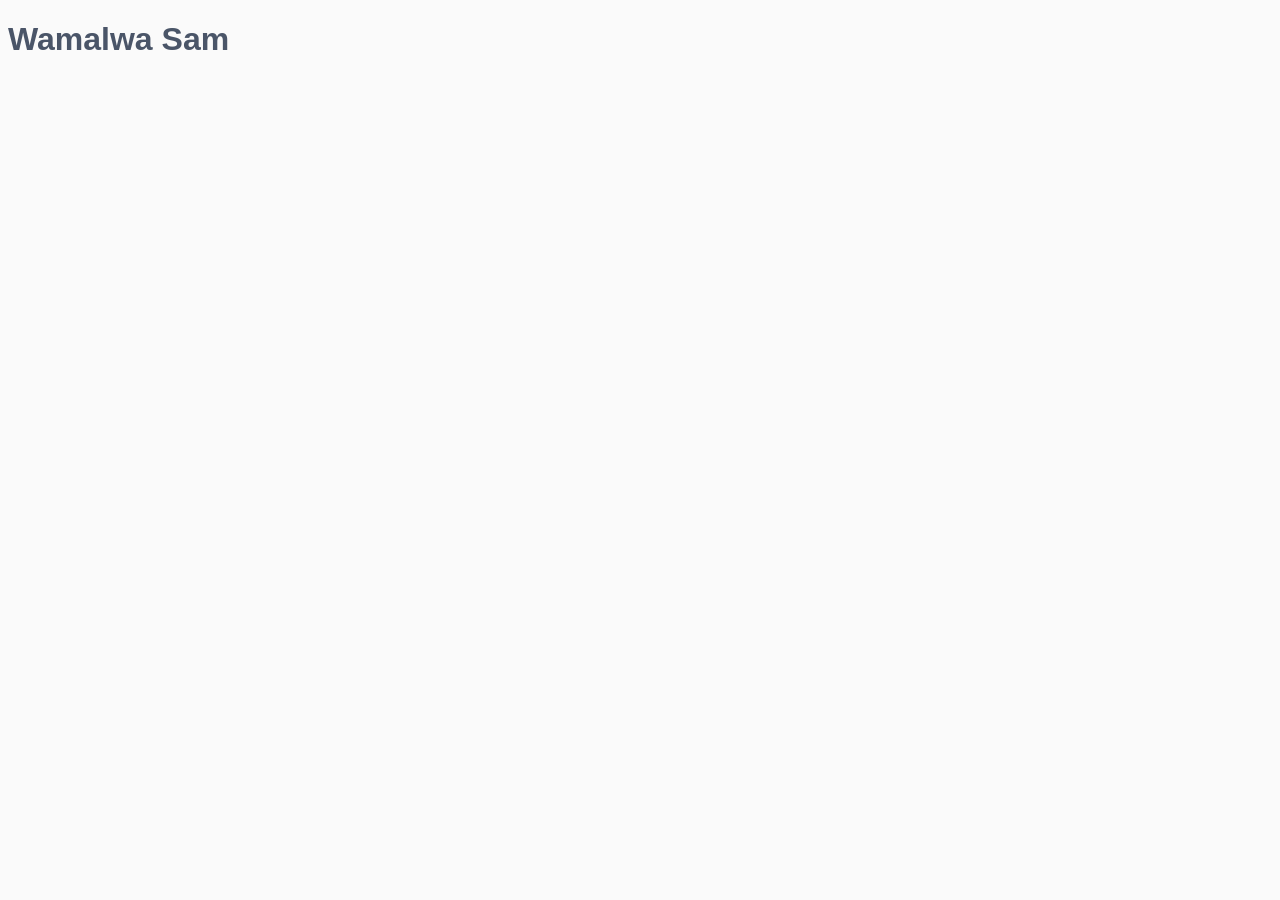
==== index.html @ 2c614f10 "Add initial HTML structure for Wamalwa Sam" ====
<!DOCTYPE html>
<html>
<head><title>Wamalwa Sam</title></head>
<body style="font-family: sans-serif; background:#FAFAFA; color:#1A1A1A;">
  <h1 style="color:#4A5568;">Wamalwa Sam</h1>
</body>
</html>
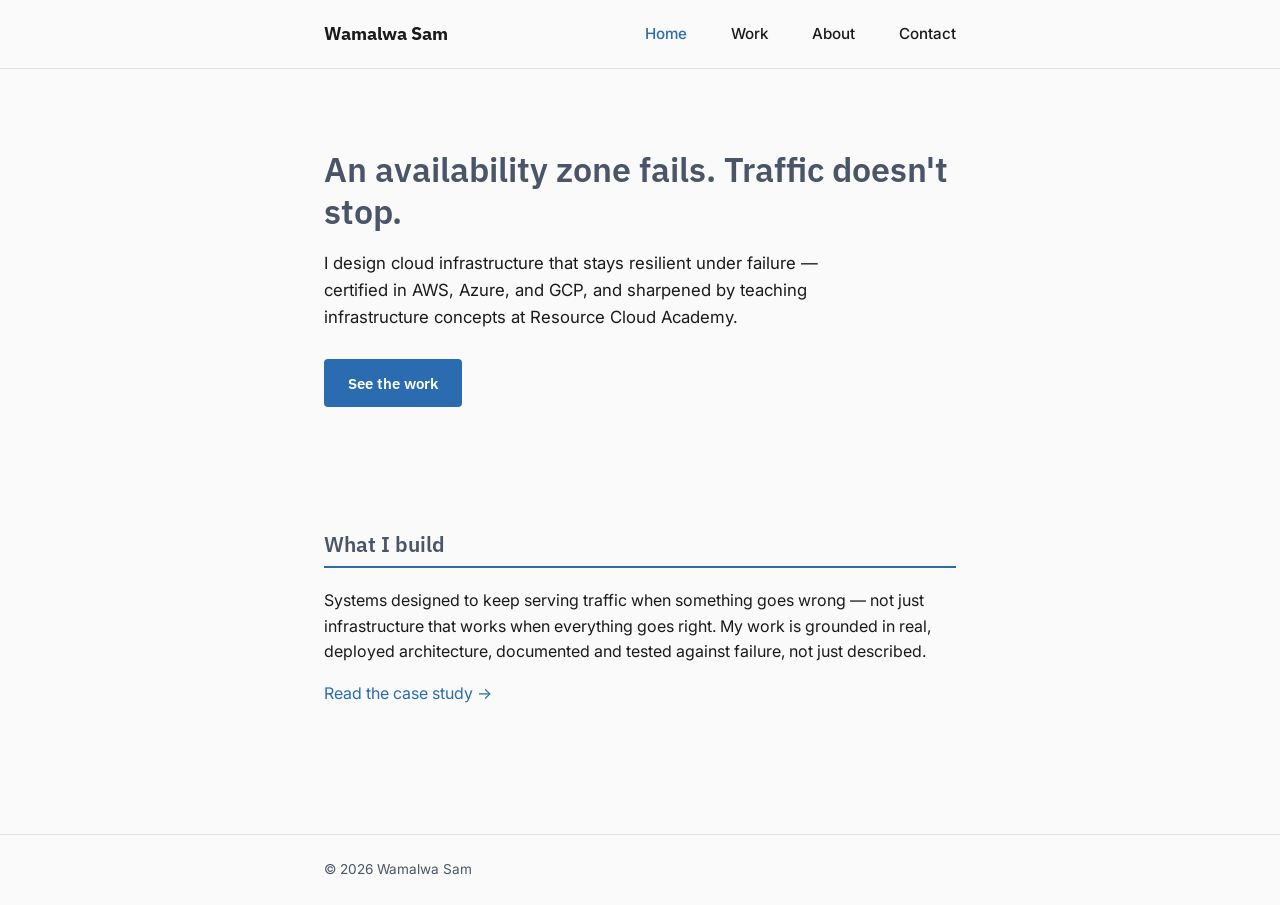
==== commit 601480a7: "Add files via upload" ====
--- a/index.html
+++ b/index.html
@@ -1,7 +1,47 @@
 <!DOCTYPE html>
-<html>
-<head><title>Wamalwa Sam</title></head>
-<body style="font-family: sans-serif; background:#FAFAFA; color:#1A1A1A;">
-  <h1 style="color:#4A5568;">Wamalwa Sam</h1>
+<html lang="en">
+<head>
+<meta charset="UTF-8">
+<meta name="viewport" content="width=device-width, initial-scale=1.0">
+<title>Wamalwa Sam — Cloud Infrastructure</title>
+<link rel="icon" href="images/favicon.svg" type="image/svg+xml">
+<link rel="stylesheet" href="style.css">
+</head>
+<body>
+
+<nav>
+  <div class="wrap">
+    <span class="brand">Wamalwa Sam</span>
+    <ul>
+      <li><a href="index.html" class="active">Home</a></li>
+      <li><a href="work.html">Work</a></li>
+      <li><a href="about.html">About</a></li>
+      <li><a href="contact.html">Contact</a></li>
+    </ul>
+  </div>
+</nav>
+
+<header class="hero">
+  <div class="wrap">
+    <h1>An availability zone fails. Traffic doesn't stop.</h1>
+    <p class="sub">I design cloud infrastructure that stays resilient under failure — certified in AWS, Azure, and GCP, and sharpened by teaching infrastructure concepts at Resource Cloud Academy.</p>
+    <a href="work.html" class="btn">See the work</a>
+  </div>
+</header>
+
+<main>
+  <div class="wrap">
+    <section>
+      <h2>What I build</h2>
+      <p>Systems designed to keep serving traffic when something goes wrong — not just infrastructure that works when everything goes right. My work is grounded in real, deployed architecture, documented and tested against failure, not just described.</p>
+      <p><a href="work.html">Read the case study →</a></p>
+    </section>
+  </div>
+</main>
+
+<footer>
+  <div class="wrap">© 2026 Wamalwa Sam</div>
+</footer>
+
 </body>
 </html>
--- a/style.css
+++ b/style.css
@@ -0,0 +1,166 @@
+@import url('https://fonts.googleapis.com/css2?family=IBM+Plex+Sans:wght@400;600;700&family=Inter:wght@400;500;600&display=swap');
+
+:root {
+  --main: #4A5568;
+  --text: #1A1A1A;
+  --bg: #FAFAFA;
+  --accent: #2B6CB0;
+}
+
+* { box-sizing: border-box; }
+
+body {
+  margin: 0;
+  font-family: 'Inter', sans-serif;
+  color: var(--text);
+  background: var(--bg);
+  line-height: 1.6;
+}
+
+h1, h2, h3 {
+  font-family: 'IBM Plex Sans', sans-serif;
+  font-weight: 600;
+  color: var(--main);
+  line-height: 1.25;
+}
+
+a { color: var(--accent); text-decoration: none; }
+a:hover, a:focus { text-decoration: underline; }
+a:focus-visible, button:focus-visible { outline: 2px solid var(--accent); outline-offset: 3px; }
+
+.wrap {
+  max-width: 680px;
+  margin: 0 auto;
+  padding: 0 24px;
+}
+
+/* Nav */
+nav {
+  border-bottom: 1px solid #E2E2E2;
+  padding: 20px 0;
+}
+nav .wrap {
+  display: flex;
+  justify-content: space-between;
+  align-items: center;
+  flex-wrap: wrap;
+  gap: 12px;
+}
+nav .brand {
+  font-family: 'IBM Plex Sans', sans-serif;
+  font-weight: 700;
+  font-size: 1.1rem;
+  color: var(--text);
+}
+nav ul {
+  list-style: none;
+  display: flex;
+  gap: 24px;
+  margin: 0;
+  padding: 0;
+}
+nav a {
+  color: var(--text);
+  font-weight: 500;
+  font-size: 0.95rem;
+  margin-left: 20px;
+}
+nav li:first-child a { margin-left: 0; }
+nav a.active { color: var(--accent); }
+
+/* Hero */
+.hero {
+  background-image: url('images/hero-texture.svg');
+  background-size: cover;
+  background-position: center;
+  padding: 80px 0 60px;
+}
+.hero h1 {
+  font-size: 2.1rem;
+  margin: 0 0 16px;
+}
+.hero .sub {
+  font-size: 1.05rem;
+  color: var(--text);
+  max-width: 520px;
+  margin-bottom: 28px;
+}
+
+.btn {
+  display: inline-block;
+  background: var(--accent);
+  color: #fff;
+  padding: 12px 24px;
+  border-radius: 4px;
+  font-family: 'IBM Plex Sans', sans-serif;
+  font-weight: 600;
+  font-size: 0.95rem;
+}
+.btn:hover { opacity: 0.9; text-decoration: none; }
+.btn.secondary {
+  background: transparent;
+  color: var(--accent);
+  border: 1.5px solid var(--accent);
+}
+
+/* Sections */
+main { padding: 48px 0 80px; }
+section { margin-bottom: 48px; }
+section h2 {
+  font-size: 1.3rem;
+  border-bottom: 2px solid var(--accent);
+  padding-bottom: 8px;
+  margin-bottom: 20px;
+}
+
+img.responsive {
+  max-width: 100%;
+  height: auto;
+  display: block;
+  border-radius: 4px;
+  margin: 16px 0;
+}
+.diagram-frame {
+  background: #0d0d0d;
+  padding: 12px;
+  border-radius: 6px;
+}
+.diagram-frame img { margin: 0; }
+
+.headshot {
+  width: 140px;
+  height: 165px;
+  object-fit: cover;
+  border-radius: 4px;
+  margin-bottom: 20px;
+}
+
+.cert-list {
+  list-style: none;
+  padding: 0;
+  display: flex;
+  gap: 12px;
+  flex-wrap: wrap;
+}
+.cert-list li {
+  border: 1px solid var(--main);
+  border-radius: 4px;
+  padding: 6px 14px;
+  font-size: 0.9rem;
+  font-family: 'IBM Plex Sans', sans-serif;
+  font-weight: 600;
+  color: var(--main);
+}
+
+footer {
+  border-top: 1px solid #E2E2E2;
+  padding: 24px 0;
+  font-size: 0.85rem;
+  color: var(--main);
+}
+
+@media (max-width: 480px) {
+  .hero { padding: 56px 0 40px; }
+  .hero h1 { font-size: 1.6rem; }
+  nav ul { gap: 14px; }
+}
